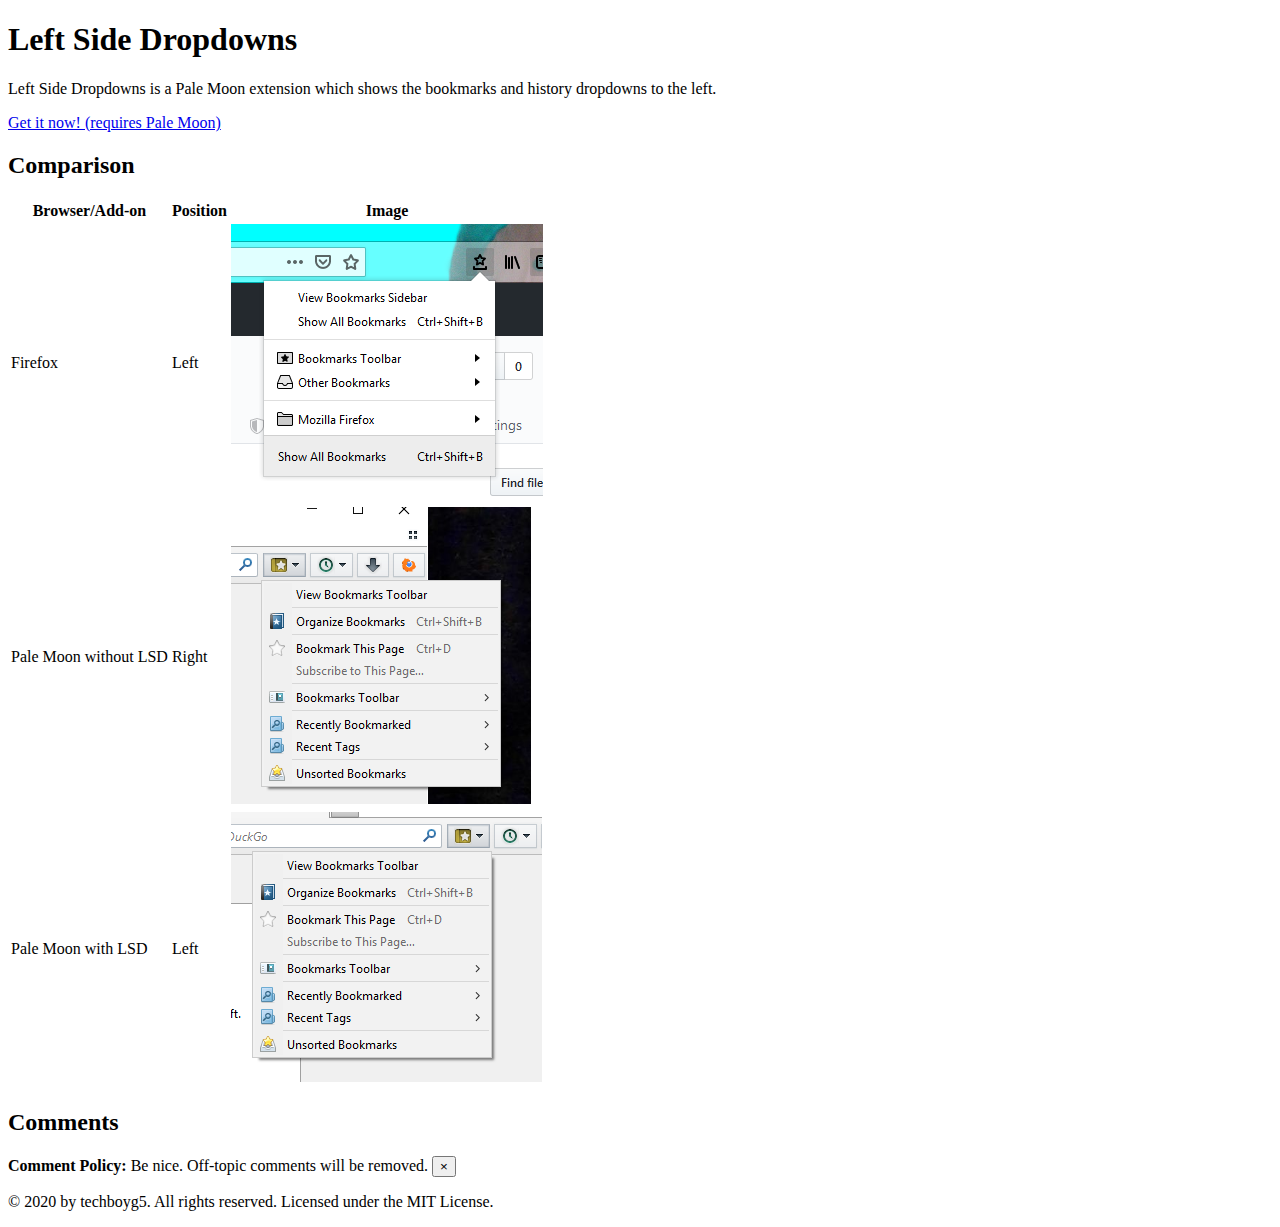
==== docs/index.html @ f4580e97 "Update index.html" ====
<!DOCTYPE html>
<html lang="en">
  <head>
    <!-- Global site tag (gtag.js) - Google Analytics -->
<script async src="https://www.googletagmanager.com/gtag/js?id=UA-167358769-2"></script>
<script>
  window.dataLayer = window.dataLayer || [];
  function gtag(){dataLayer.push(arguments);}
  gtag('js', new Date());

  gtag('config', 'UA-167358769-2');
</script>

    <meta charset="utf-8">
    <title>Left Side Dropdowns</title>
    <meta name="viewport" content="width=device-width, initial-scale=1, shrink-to-fit=no">
    <link rel="stylesheet" href="https://stackpath.bootstrapcdn.com/bootstrap/4.5.0/css/bootstrap.min.css" integrity="sha384-9aIt2nRpC12Uk9gS9baDl411NQApFmC26EwAOH8WgZl5MYYxFfc+NcPb1dKGj7Sk" crossorigin="anonymous">
  </head>
  <body>
    <div class="jumbotron jumbotron-fluid">
      <div class="container">
    <h1 class="display-4">Left Side Dropdowns</h1>
    <p class="lead">Left Side Dropdowns is a Pale Moon extension which shows the bookmarks and history dropdowns to the left.</p>
        <a class="btn btn-primary btn-lg" href="https://addons.palemoon.org/addon/leftsidedropdowns/" target="_blank">Get it now! (requires Pale Moon)</a>
      </div>
    </div>
    <div class="container">
    <h2>Comparison</h2>
    <table class="table">
      <thead>
      <tr>
        <th>Browser/Add-on</th>
        <th>Position</th>
        <th>Image</th>
      </tr>
      </thead>
      <tbody>
      <tr>
        <td>Firefox</td>
        <td>Left</td>
        <td>
          <img src="LSDFirefox.png" alt="Firefox with a dropdown opening to the left">
        </td>
      </tr>
      <tr>
        <td>Pale Moon without LSD</td>
        <td>Right</td>
        <td>
          <img src="LSDPMRight.png" alt="Pale Moon with a dropdown opening to the right">
        </td>
      </tr>
      <tr>
        <td>Pale Moon with LSD</td>
        <td>Left</td>
        <td>
          <img src="LSDPMWithLSDLeft.png" alt="Pale Moon with a dropdown opening to the left">
        </td>
      </tr>
      </tbody>
    </table>
      <div id="comments" class="my-3">
                <h2>Comments</h2>
                <div class="alert alert-primary alert-dismissible fade show" role="alert">
                    <strong>Comment Policy:</strong> Be nice. Off-topic comments will be removed.
                    <button type="button" class="close" data-dismiss="alert" aria-label="Close">
                        <span aria-hidden="true">&times;</span>
                    </button>
                </div>
                <noscript>
                    <div class="alert alert-danger" role="alert">
                        <strong>Error loading comments:</strong> Please enable JavaScript in your browser to view and post comments.
                    </div>
                </noscript>
                <script src="https://utteranc.es/client.js"
                    repo="techboyg5/comment-database"
                    issue-term="pathname"
                    theme="github-light"
                    crossorigin="anonymous"
                    async>
                </script>
            </div>
            <footer class="my-3">
                <p>&copy; 2020 by techboyg5. All rights reserved. Licensed under the MIT License.</p>
            </footer>
    </div>
    <script src="https://code.jquery.com/jquery-3.5.1.slim.min.js" integrity="sha384-DfXdz2htPH0lsSSs5nCTpuj/zy4C+OGpamoFVy38MVBnE+IbbVYUew+OrCXaRkfj" crossorigin="anonymous"></script>
    <script src="https://cdn.jsdelivr.net/npm/popper.js@1.16.0/dist/umd/popper.min.js" integrity="sha384-Q6E9RHvbIyZFJoft+2mJbHaEWldlvI9IOYy5n3zV9zzTtmI3UksdQRVvoxMfooAo" crossorigin="anonymous"></script>
    <script src="https://stackpath.bootstrapcdn.com/bootstrap/4.5.0/js/bootstrap.min.js" integrity="sha384-OgVRvuATP1z7JjHLkuOU7Xw704+h835Lr+6QL9UvYjZE3Ipu6Tp75j7Bh/kR0JKI" crossorigin="anonymous"></script>
  </body>
</html>
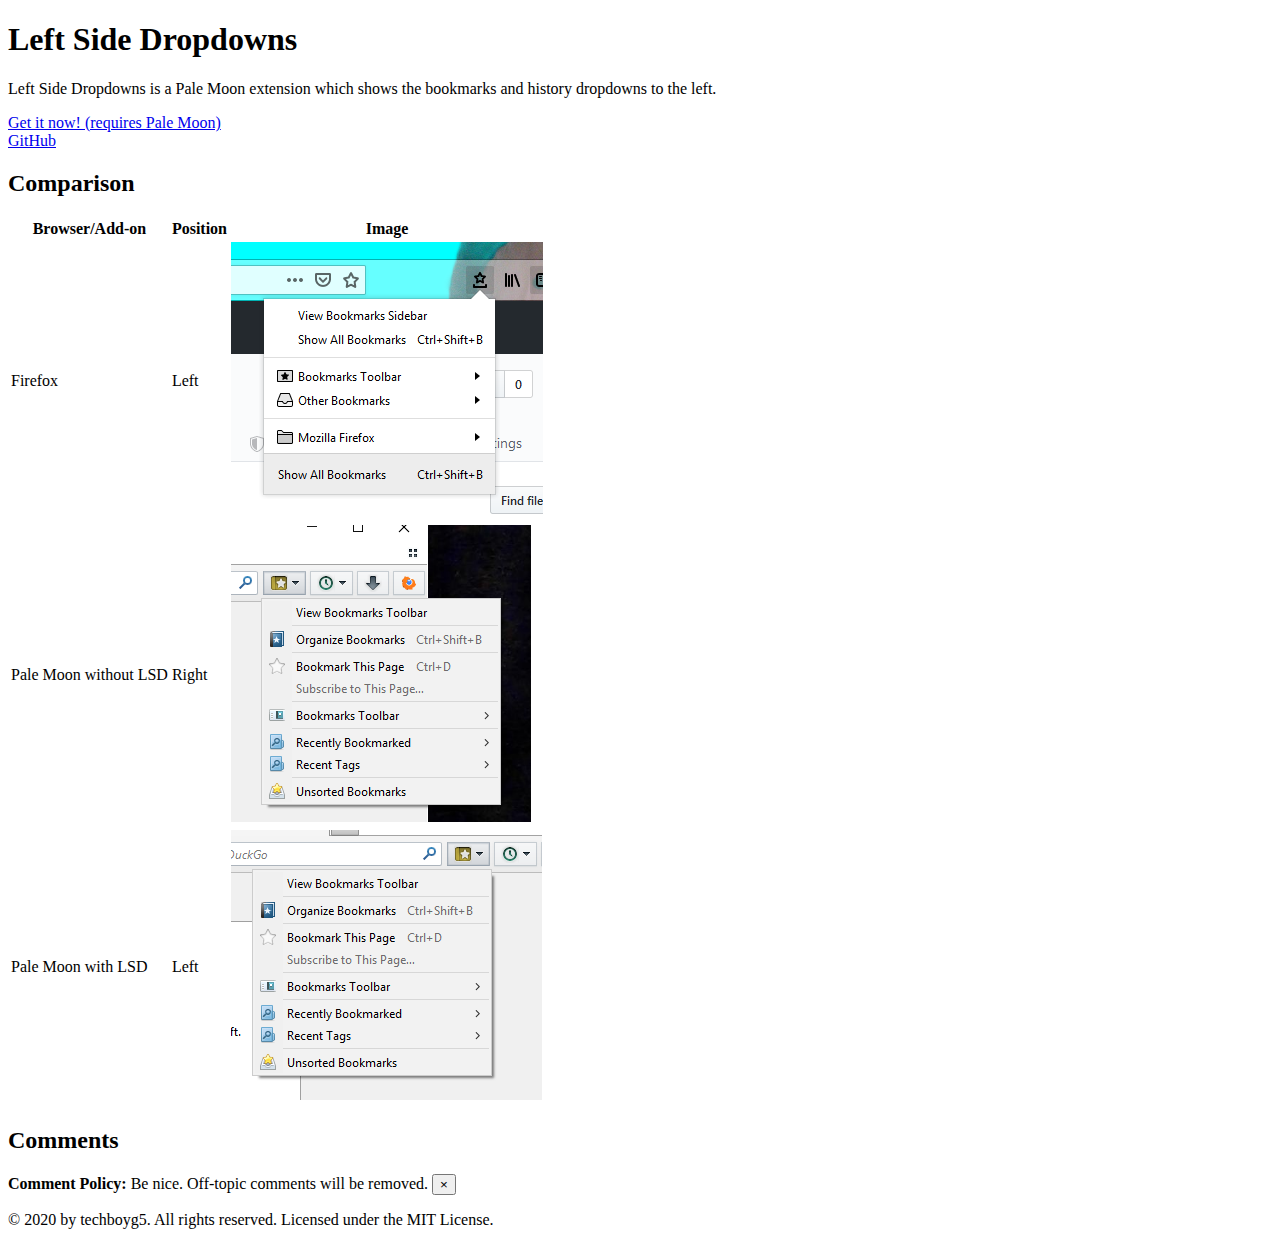
==== commit 36033fd3: "Update index.html" ====
--- a/docs/index.html
+++ b/docs/index.html
@@ -21,7 +21,8 @@
       <div class="container">
     <h1 class="display-4">Left Side Dropdowns</h1>
     <p class="lead">Left Side Dropdowns is a Pale Moon extension which shows the bookmarks and history dropdowns to the left.</p>
-        <a class="btn btn-primary btn-lg" href="https://addons.palemoon.org/addon/leftsidedropdowns/" target="_blank">Get it now! (requires Pale Moon)</a>
+        <a class="btn btn-primary btn-lg" href="https://addons.palemoon.org/addon/leftsidedropdowns/" target="_blank">Get it now! (requires Pale Moon)</a><br>
+        <a href="https://github.com/techboyg5/left-side-dropdowns/" target="_blank">GitHub</a>
       </div>
     </div>
     <div class="container">
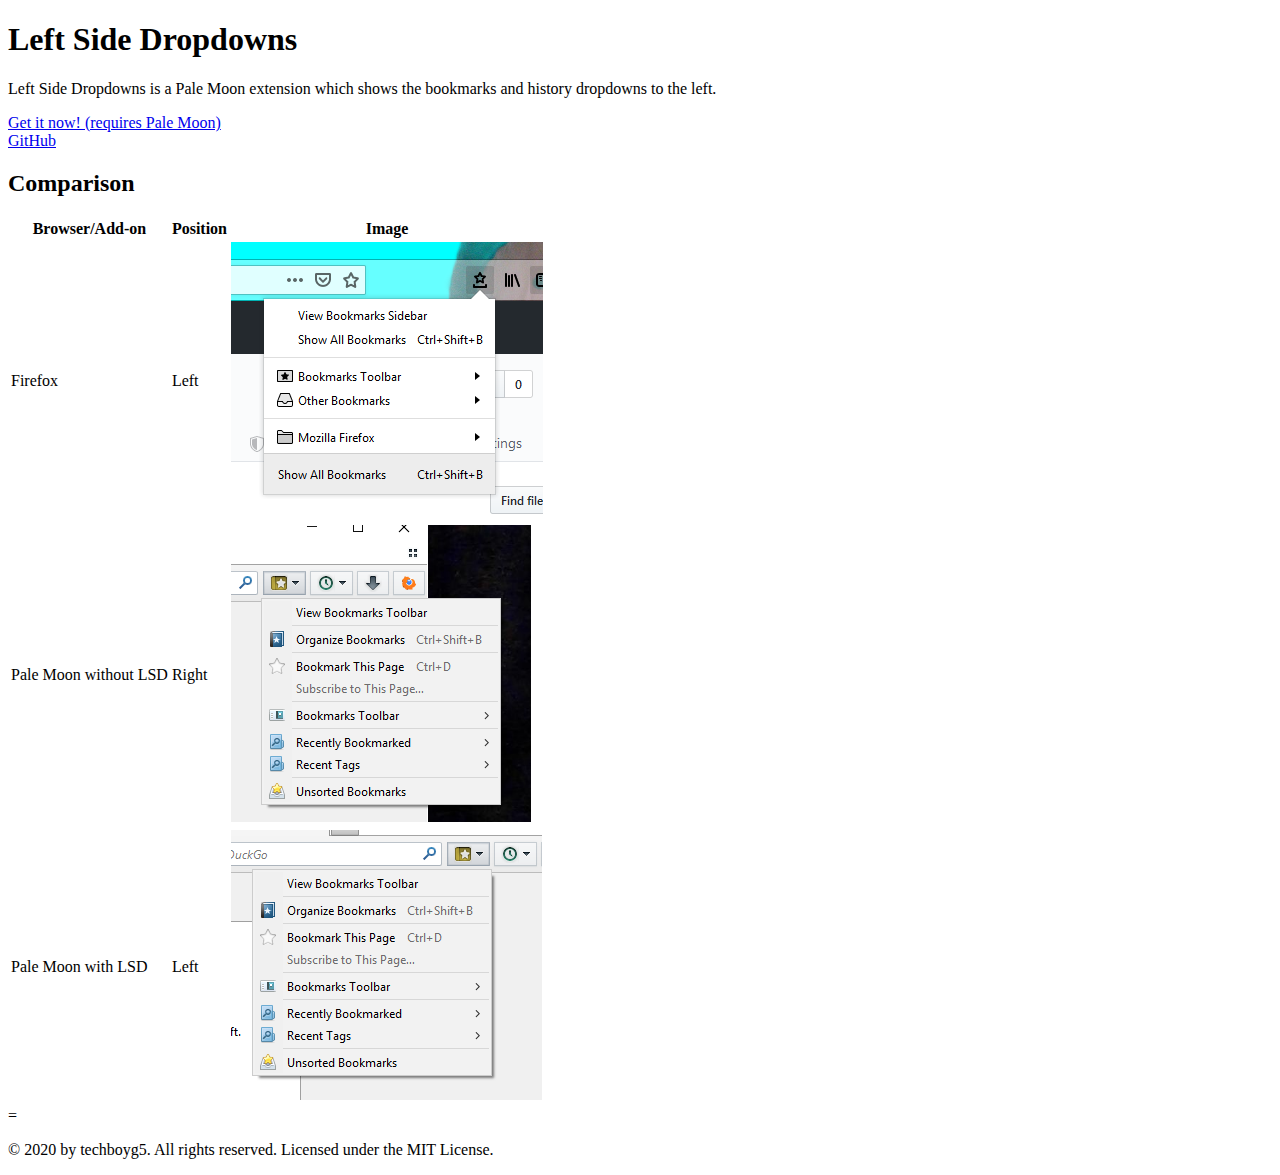
==== commit 9bfbe1c6: "Update index.html" ====
--- a/docs/index.html
+++ b/docs/index.html
@@ -58,28 +58,7 @@
         </td>
       </tr>
       </tbody>
-    </table>
-      <div id="comments" class="my-3">
-                <h2>Comments</h2>
-                <div class="alert alert-primary alert-dismissible fade show" role="alert">
-                    <strong>Comment Policy:</strong> Be nice. Off-topic comments will be removed.
-                    <button type="button" class="close" data-dismiss="alert" aria-label="Close">
-                        <span aria-hidden="true">&times;</span>
-                    </button>
-                </div>
-                <noscript>
-                    <div class="alert alert-danger" role="alert">
-                        <strong>Error loading comments:</strong> Please enable JavaScript in your browser to view and post comments.
-                    </div>
-                </noscript>
-                <script src="https://utteranc.es/client.js"
-                    repo="techboyg5/comment-database"
-                    issue-term="pathname"
-                    theme="github-light"
-                    crossorigin="anonymous"
-                    async>
-                </script>
-            </div>
+    </table>=
             <footer class="my-3">
                 <p>&copy; 2020 by techboyg5. All rights reserved. Licensed under the MIT License.</p>
             </footer>
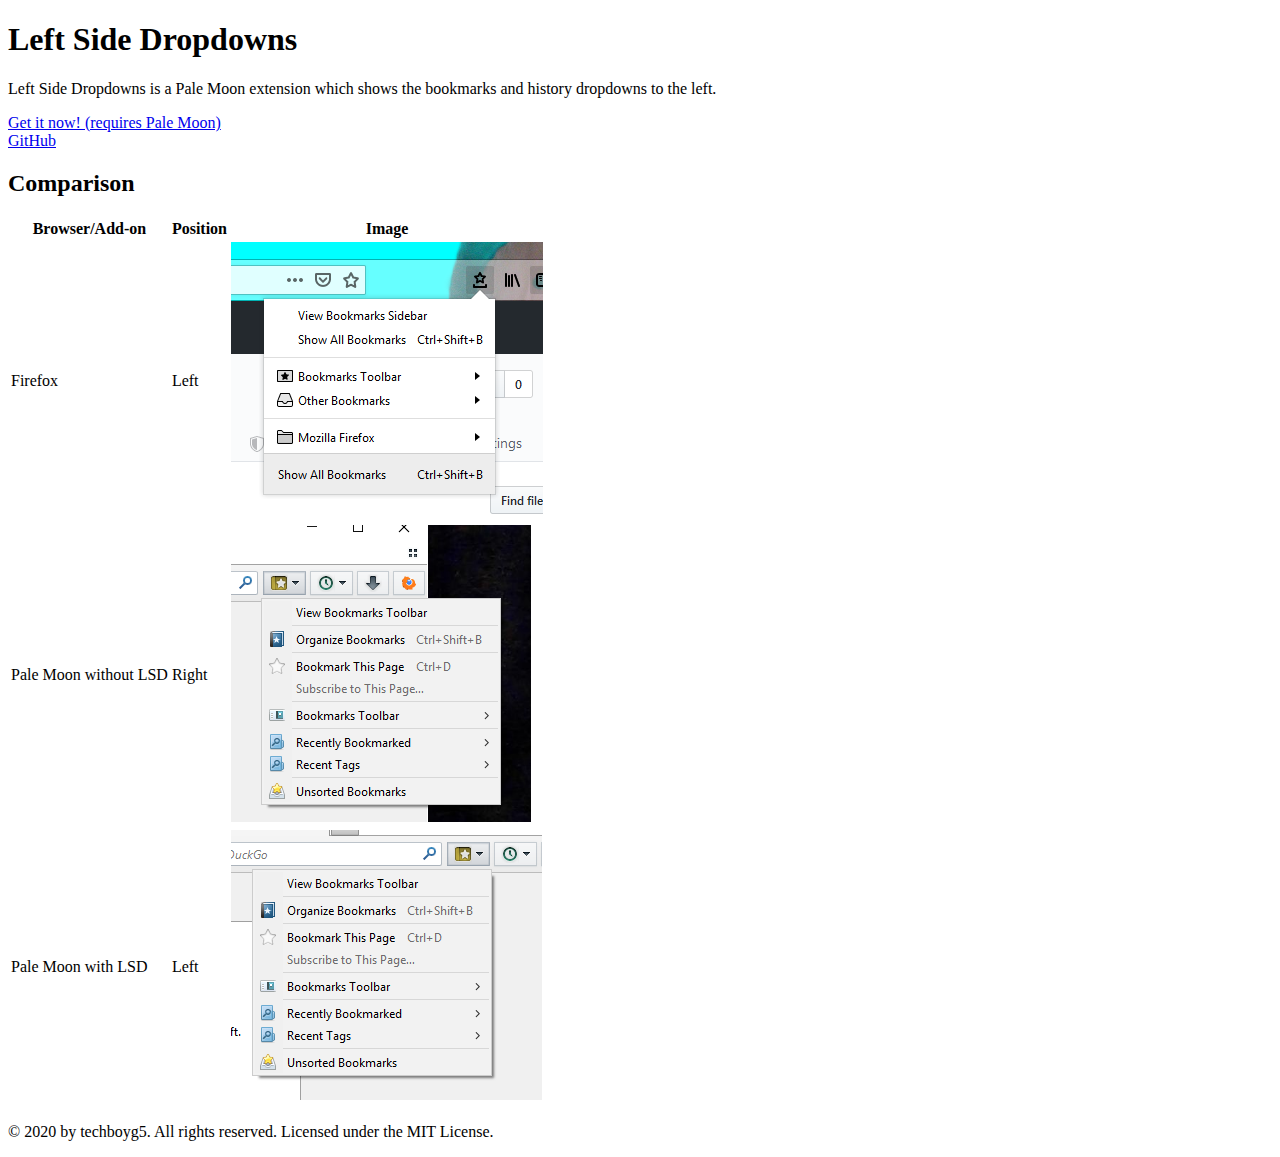
==== commit ead141c9: "Update index.html" ====
--- a/docs/index.html
+++ b/docs/index.html
@@ -58,7 +58,7 @@
         </td>
       </tr>
       </tbody>
-    </table>=
+    </table>
             <footer class="my-3">
                 <p>&copy; 2020 by techboyg5. All rights reserved. Licensed under the MIT License.</p>
             </footer>
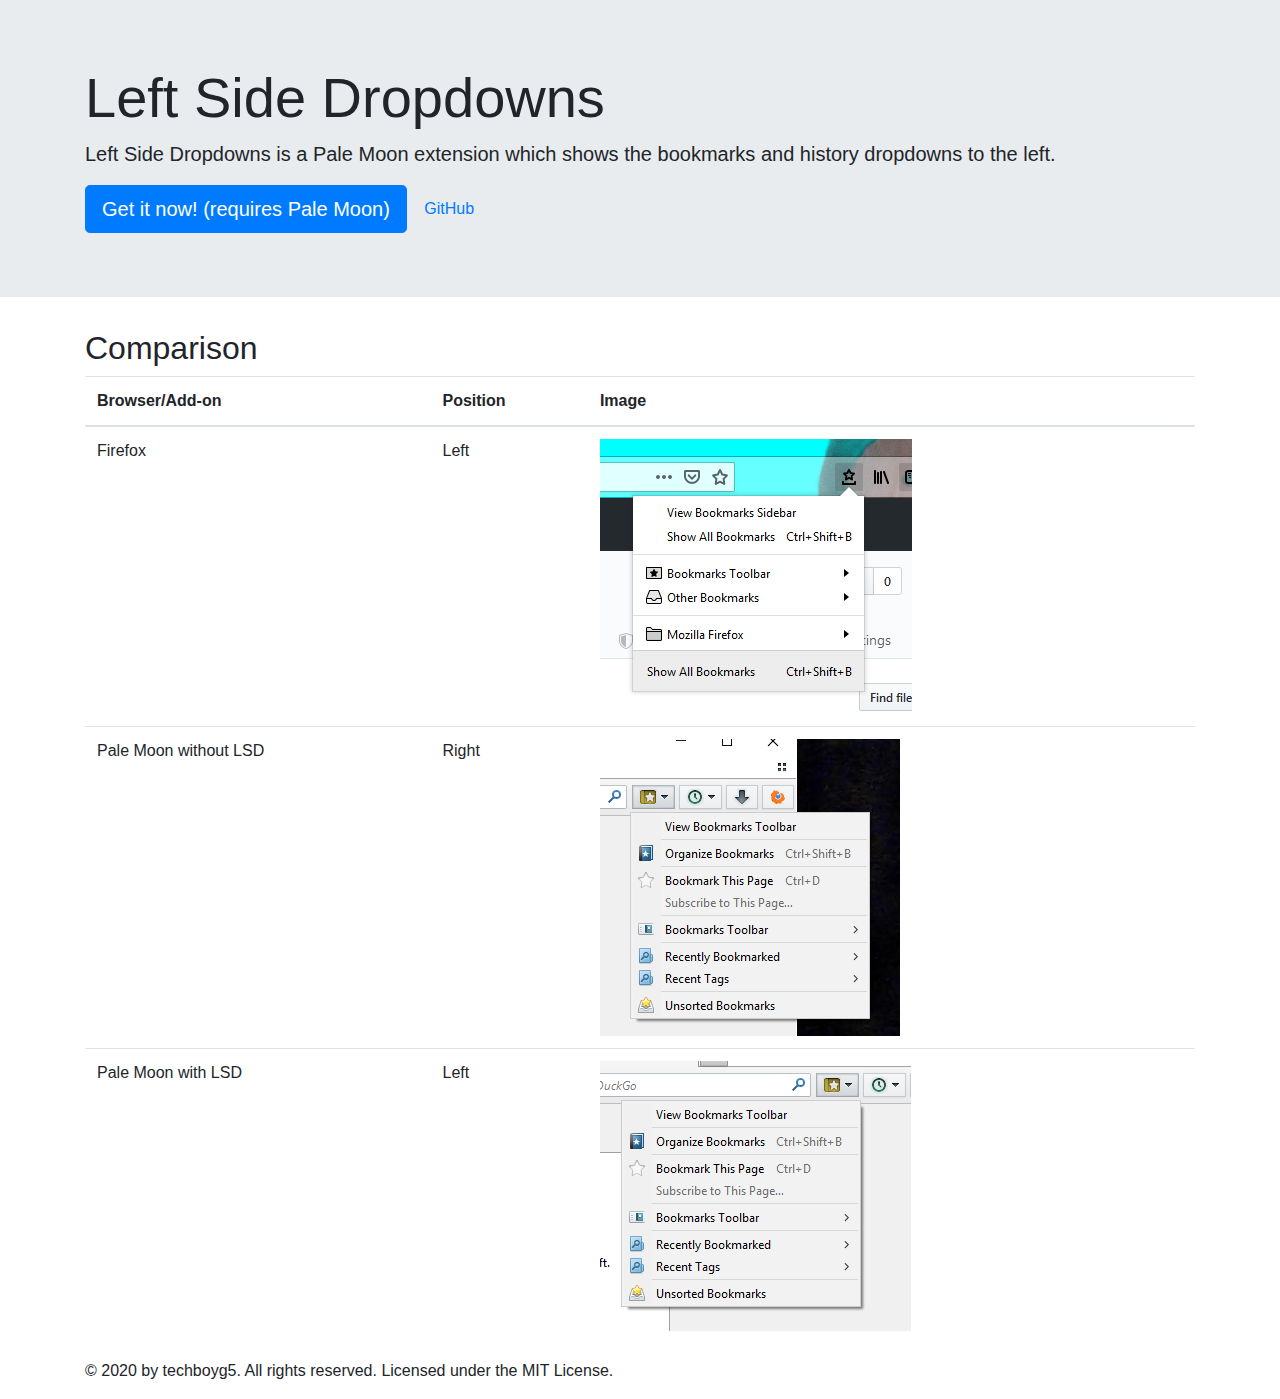
==== commit f892585c: "Update index.html" ====
--- a/docs/index.html
+++ b/docs/index.html
@@ -14,15 +14,15 @@
     <meta charset="utf-8">
     <title>Left Side Dropdowns</title>
     <meta name="viewport" content="width=device-width, initial-scale=1, shrink-to-fit=no">
-    <link rel="stylesheet" href="https://stackpath.bootstrapcdn.com/bootstrap/4.5.0/css/bootstrap.min.css" integrity="sha384-9aIt2nRpC12Uk9gS9baDl411NQApFmC26EwAOH8WgZl5MYYxFfc+NcPb1dKGj7Sk" crossorigin="anonymous">
+    <link rel="stylesheet" href="https://stackpath.bootstrapcdn.com/bootstrap/4.5.2/css/bootstrap.min.css" integrity="sha384-JcKb8q3iqJ61gNV9KGb8thSsNjpSL0n8PARn9HuZOnIxN0hoP+VmmDGMN5t9UJ0Z" crossorigin="anonymous">
   </head>
   <body>
     <div class="jumbotron jumbotron-fluid">
       <div class="container">
     <h1 class="display-4">Left Side Dropdowns</h1>
     <p class="lead">Left Side Dropdowns is a Pale Moon extension which shows the bookmarks and history dropdowns to the left.</p>
-        <a class="btn btn-primary btn-lg" href="https://addons.palemoon.org/addon/leftsidedropdowns/" target="_blank">Get it now! (requires Pale Moon)</a><br>
-        <a href="https://github.com/techboyg5/left-side-dropdowns/" target="_blank">GitHub</a>
+        <a class="btn btn-primary btn-lg" href="https://addons.palemoon.org/addon/leftsidedropdowns/">Get it now! (requires Pale Moon)</a>
+        <a class="btn btn-link" href="https://github.com/techboyg5/left-side-dropdowns/">GitHub</a>
       </div>
     </div>
     <div class="container">
@@ -64,7 +64,7 @@
             </footer>
     </div>
     <script src="https://code.jquery.com/jquery-3.5.1.slim.min.js" integrity="sha384-DfXdz2htPH0lsSSs5nCTpuj/zy4C+OGpamoFVy38MVBnE+IbbVYUew+OrCXaRkfj" crossorigin="anonymous"></script>
-    <script src="https://cdn.jsdelivr.net/npm/popper.js@1.16.0/dist/umd/popper.min.js" integrity="sha384-Q6E9RHvbIyZFJoft+2mJbHaEWldlvI9IOYy5n3zV9zzTtmI3UksdQRVvoxMfooAo" crossorigin="anonymous"></script>
-    <script src="https://stackpath.bootstrapcdn.com/bootstrap/4.5.0/js/bootstrap.min.js" integrity="sha384-OgVRvuATP1z7JjHLkuOU7Xw704+h835Lr+6QL9UvYjZE3Ipu6Tp75j7Bh/kR0JKI" crossorigin="anonymous"></script>
+    <script src="https://cdn.jsdelivr.net/npm/popper.js@1.16.1/dist/umd/popper.min.js" integrity="sha384-9/reFTGAW83EW2RDu2S0VKaIzap3H66lZH81PoYlFhbGU+6BZp6G7niu735Sk7lN" crossorigin="anonymous"></script>
+    <script src="https://stackpath.bootstrapcdn.com/bootstrap/4.5.2/js/bootstrap.min.js" integrity="sha384-B4gt1jrGC7Jh4AgTPSdUtOBvfO8shuf57BaghqFfPlYxofvL8/KUEfYiJOMMV+rV" crossorigin="anonymous"></script>
   </body>
 </html>
